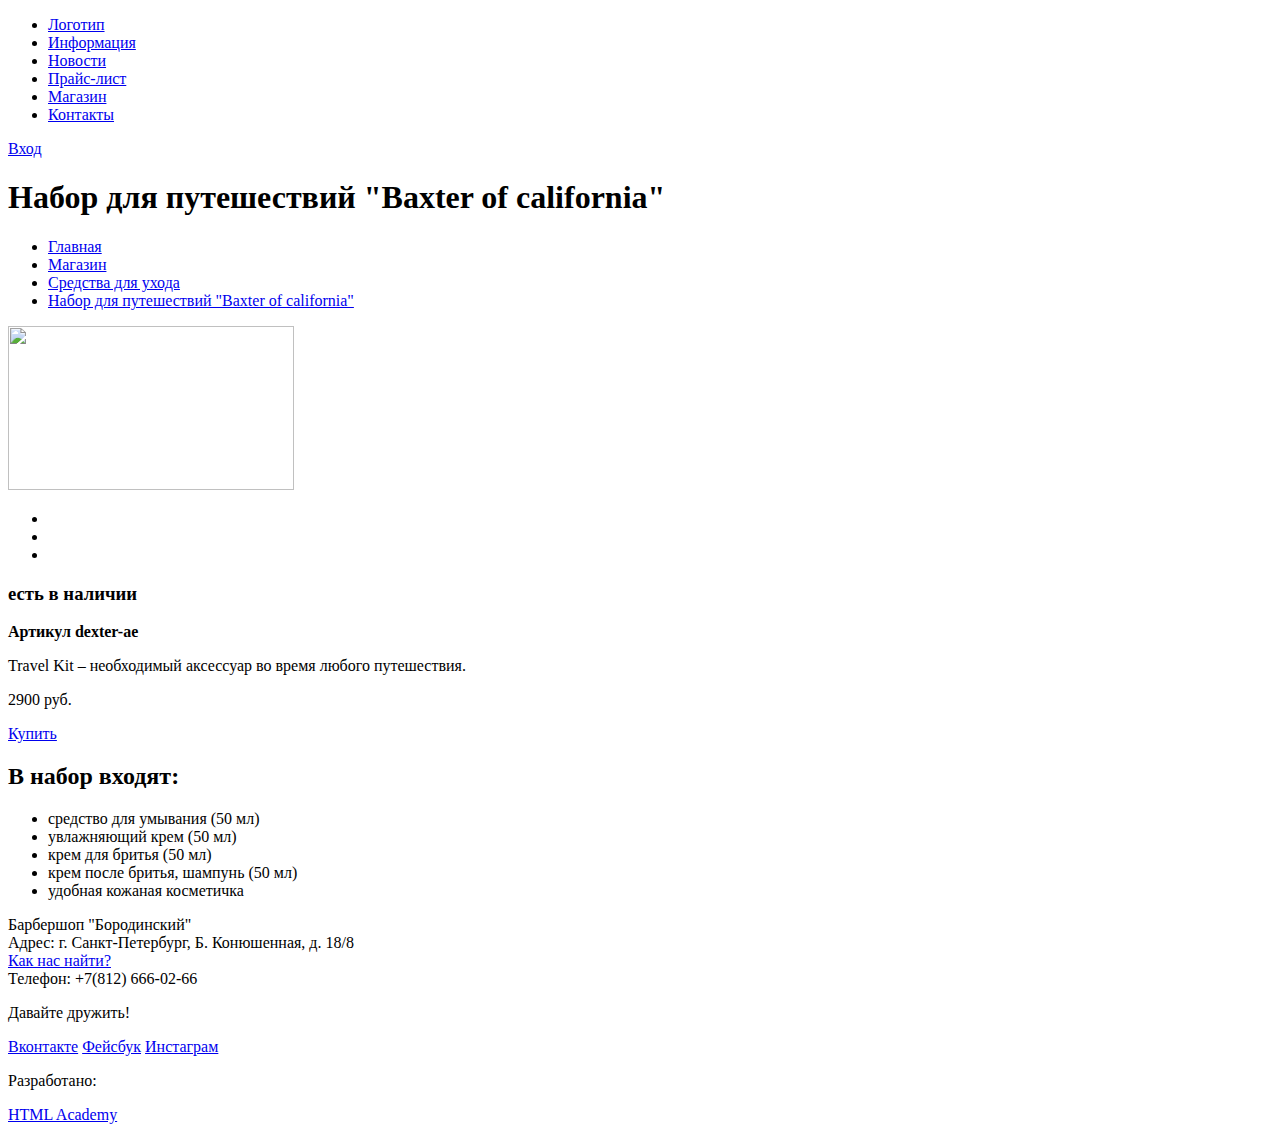
==== catalog-item.html @ 1c559ef1 "Разметка страниц" ====
<!DOCTYPE html>
<html lang="ru">
  <head>
    <meta charset="utf-8">
    <title>HTML Academy: Барбершоп - Каталог</title>
  </head>
  <body>
    <header class="main-header">
      <div class="container">
        <nav class="main-navigation">
          <ul>
            <li>
              <a href="#">Логотип</a>
            </li>
            <li>
              <a href="#">Информация</a>
            </li>
            <li>
              <a href="#">Новости</a>
            </li>
            <li>
              <a href="#">Прайс-лист</a>
            </li>
            <li>
              <a href="#">Магазин</a>
            </li>
            <li>
              <a href="#">Контакты</a>
            </li>
          </ul>
        </nav>
        <div class="user-block">
          <a class="login" href="#">Вход</a>
        </div>
      </div>
    </header>
    <main class="container">
      <h1>Набор для путешествий "Baxter of california"</h1>
      <!--Хлебные крошки-->
      <div class="breadcrumbs">
        <ul>
          <li>
            <a href="#">Главная</a>
          </li>
          <li>
            <a href="#">Магазин</a>
          </li>
          <li>
            <a href="#">Средства для ухода</a>
          </li>
          <li>
            <a href="#">Набор для путешествий "Baxter of california"</a>
          </li>
        </ul>
      </div>
      <!--Блок с картинками-->
      <div class="galery">
        <div class="photo"> <!--Большая картинка-->
          <img src="#photo" width="286" height="164" alt="">
        </div>
        <ul class="photo-controls">
          <li class="left-photo"></li>
          <li class="middle-photo"></li>
          <li class="right-photo"></li>
        </ul>
      </div>
      <!--Блок с описанием товара и его комплектацией.-->
      <div class="desription-batching">
        <div class="description">
          <h3>есть в наличии</h3>
          <b>Артикул dexter-ae</b>
          <p>Travel Kit – необходимый аксессуар во время любого путешествия.</p>
          <p>2900 руб.</p>
          <a class="btn" href="#">Купить</a>
        </div>
        <div class="batching"><!--Комплектация-->
          <h2>В набор входят:</h2>
          <ul>
            <li>средство для умывания (50 мл)</li>
            <li>увлажняющий крем (50 мл)</li>
            <li>крем для бритья (50 мл)</li>
            <li>крем после бритья, шампунь (50 мл)</li>
            <li>удобная кожаная косметичка</li>
          </ul>
        </div>
      </div>
    </main>
    <!--Футер-->
    <footer class="main-footer">
      <div class="container">
        <div class="footer-contacts">
          <p>
            Барбершоп "Бородинский"<br>
            Адрес: г. Санкт-Петербург, Б. Конюшенная, д. 18/8<br>
            <a href="#">Как нас найти?</a><br>
            Телефон: +7(812) 666-02-66
          </p>
        </div>
        <div class="footer-social">
          <p>Давайте дружить!</p>
          <a class="social-btn social-btn-vk" href="#">Вконтакте</a>
          <a class="social-btn social-btn-fb" href="#">Фейсбук</a>
          <a class="social-btn social-btn-inst" href="#">Инстаграм</a>
        </div>
        <div class="footer-copyright">
          <p>Разработано:</p>
          <a class="btn" href="https://htmlacademy.ru">HTML Academy</a>
        </div>
      </div>
    </footer>
  </body>
</html>
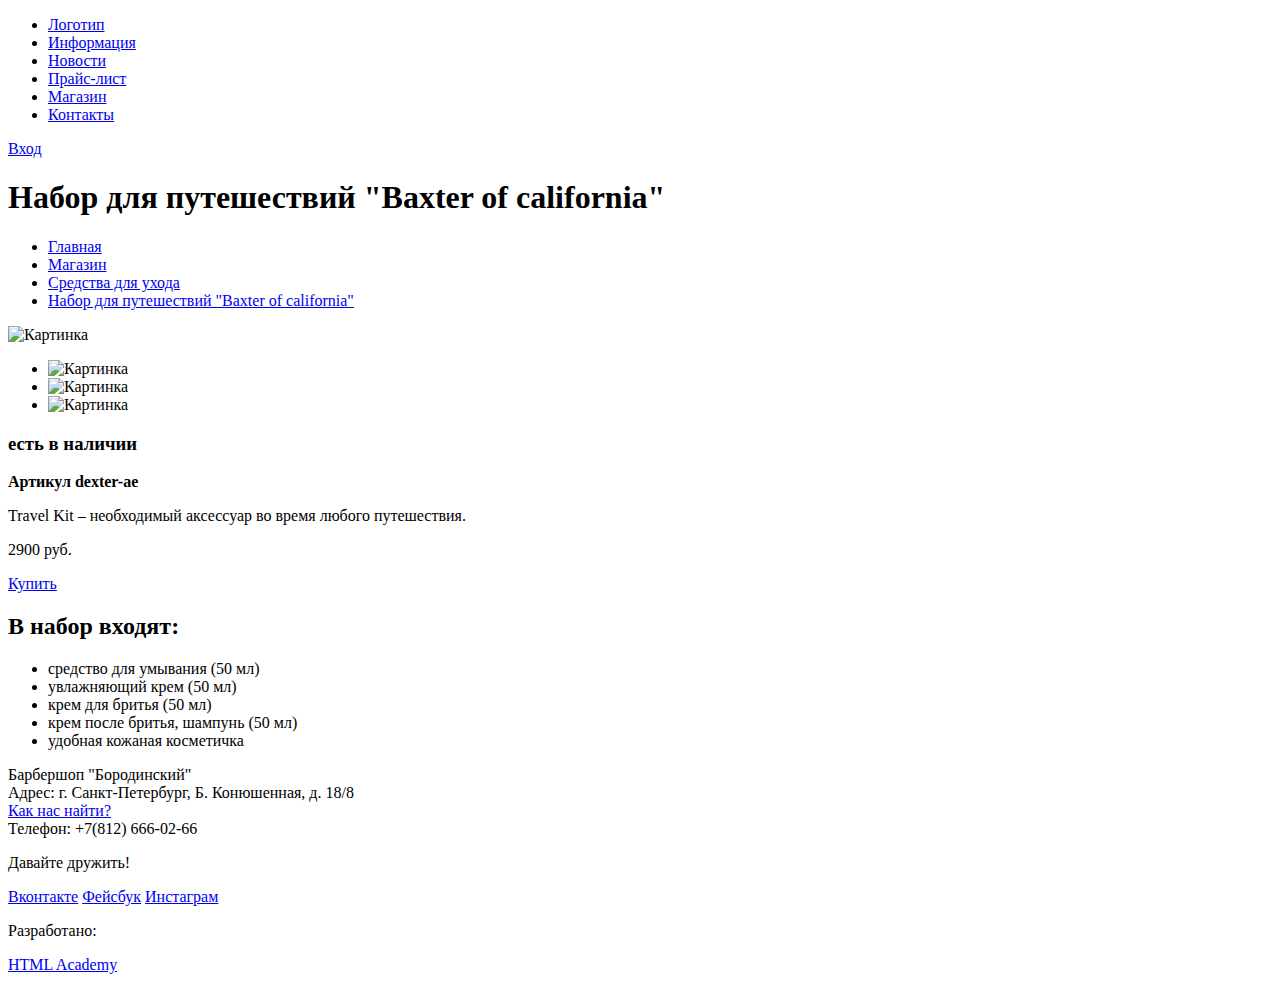
==== commit 07628d65: "Исправил ошибки в "Барбершопе"" ====
--- a/catalog-item.html
+++ b/catalog-item.html
@@ -9,24 +9,12 @@
       <div class="container">
         <nav class="main-navigation">
           <ul>
-            <li>
-              <a href="#">Логотип</a>
-            </li>
-            <li>
-              <a href="#">Информация</a>
-            </li>
-            <li>
-              <a href="#">Новости</a>
-            </li>
-            <li>
-              <a href="#">Прайс-лист</a>
-            </li>
-            <li>
-              <a href="#">Магазин</a>
-            </li>
-            <li>
-              <a href="#">Контакты</a>
-            </li>
+            <li><a href="#">Логотип</a></li>
+            <li><a href="#">Информация</a></li>
+            <li><a href="#">Новости</a></li>
+            <li><a href="#">Прайс-лист</a></li>
+            <li><a href="#">Магазин</a></li>
+            <li><a href="#">Контакты</a></li>
           </ul>
         </nav>
         <div class="user-block">
@@ -39,33 +27,25 @@
       <!--Хлебные крошки-->
       <div class="breadcrumbs">
         <ul>
-          <li>
-            <a href="#">Главная</a>
-          </li>
-          <li>
-            <a href="#">Магазин</a>
-          </li>
-          <li>
-            <a href="#">Средства для ухода</a>
-          </li>
-          <li>
-            <a href="#">Набор для путешествий "Baxter of california"</a>
-          </li>
+          <li><a href="#">Главная</a></li>
+          <li><a href="#">Магазин</a></li>
+          <li><a href="#">Средства для ухода</a></li>
+          <li><a href="#">Набор для путешествий "Baxter of california"</a></li>
         </ul>
       </div>
       <!--Блок с картинками-->
-      <div class="galery">
+      <div class="gallery">
         <div class="photo"> <!--Большая картинка-->
-          <img src="#photo" width="286" height="164" alt="">
+          <img src="http://placehold.it/150x100" width="150" height="100" alt="Картинка">
         </div>
         <ul class="photo-controls">
-          <li class="left-photo"></li>
-          <li class="middle-photo"></li>
-          <li class="right-photo"></li>
+          <li class="left-photo"><img src="http://placehold.it/50x50" width="50" height="50" alt="Картинка"></li>
+          <li class="middle-photo"><img src="http://placehold.it/50x50" width="50" height="50" alt="Картинка"></li>
+          <li class="right-photo"><img src="http://placehold.it/50x50" width="50" height="50" alt="Картинка"></li>
         </ul>
       </div>
       <!--Блок с описанием товара и его комплектацией.-->
-      <div class="desription-batching">
+      <div class="description-batching">
         <div class="description">
           <h3>есть в наличии</h3>
           <b>Артикул dexter-ae</b>
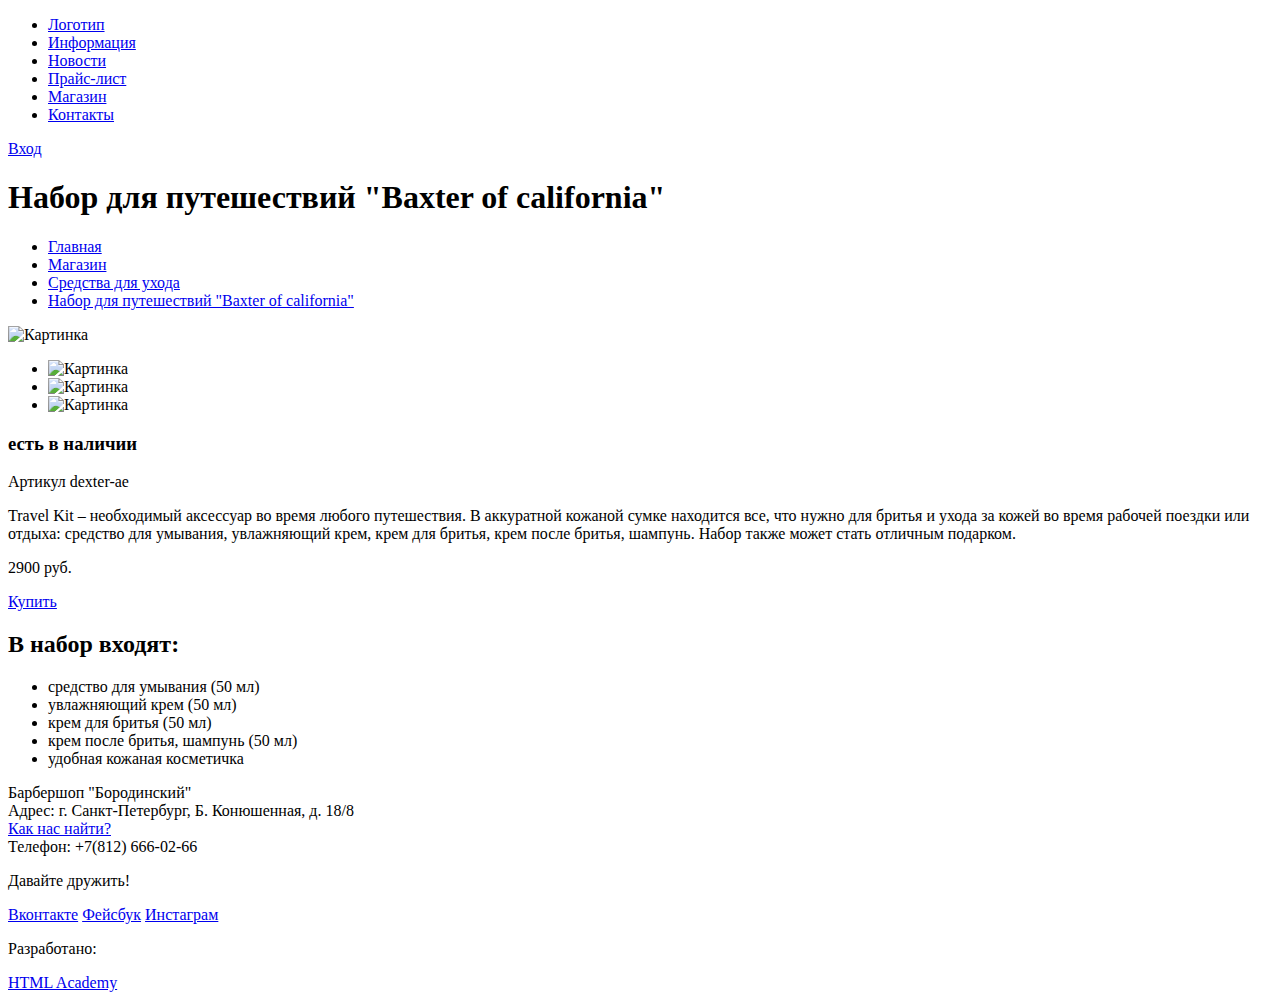
==== commit a9bdbede: "Добавил нелостающий текст" ====
--- a/catalog-item.html
+++ b/catalog-item.html
@@ -48,10 +48,17 @@
       <div class="description-batching">
         <div class="description">
           <h3>есть в наличии</h3>
-          <b>Артикул dexter-ae</b>
-          <p>Travel Kit – необходимый аксессуар во время любого путешествия.</p>
-          <p>2900 руб.</p>
-          <a class="btn" href="#">Купить</a>
+          <span>Артикул dexter-ae</span>
+          <p>
+             Travel Kit – необходимый аксессуар во время любого путешествия.
+             В аккуратной кожаной сумке находится все, что нужно для бритья и ухода
+             за кожей во время рабочей поездки или отдыха: средство для умывания, увлажняющий крем,
+             крем для бритья, крем после бритья, шампунь. Набор также может стать отличным подарком.
+          </p>
+          <div class="price-button">
+            <p>2900 руб.</p>
+            <a class="btn" href="#">Купить</a>
+          </div>
         </div>
         <div class="batching"><!--Комплектация-->
           <h2>В набор входят:</h2>
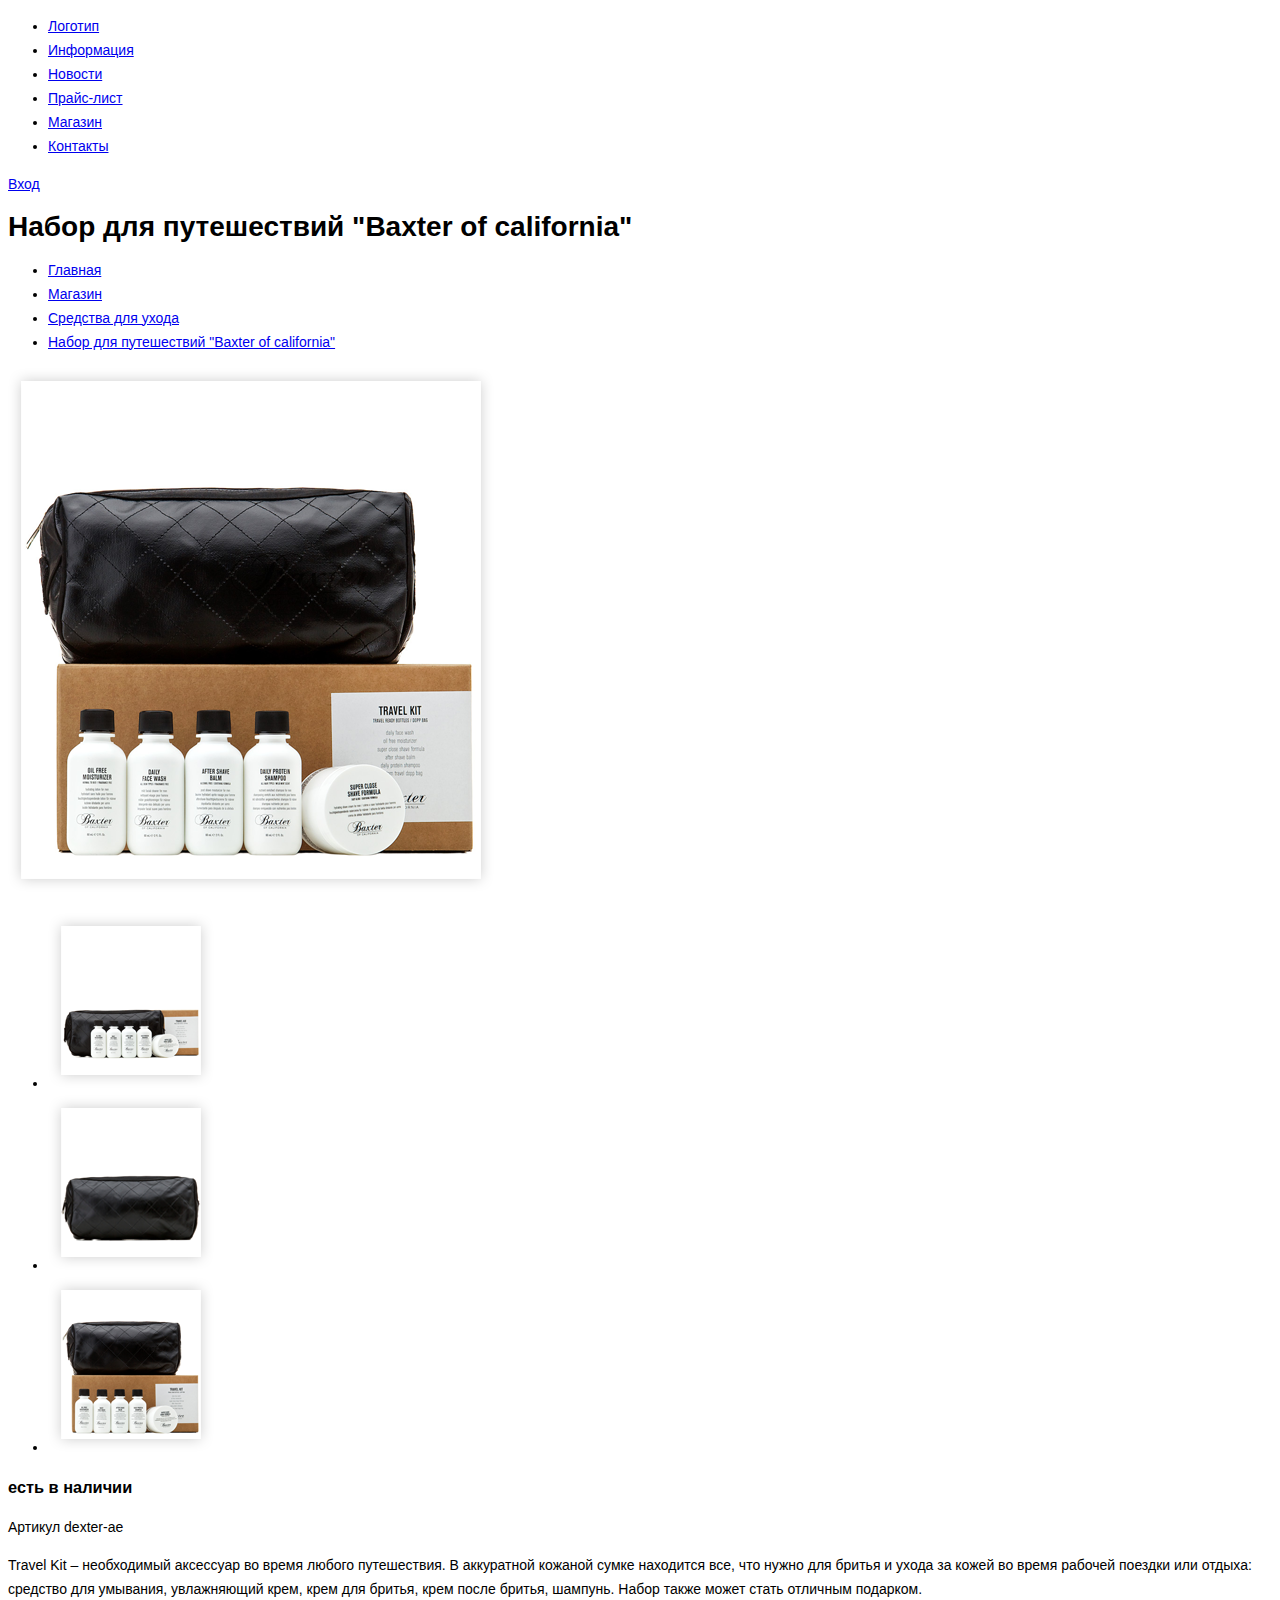
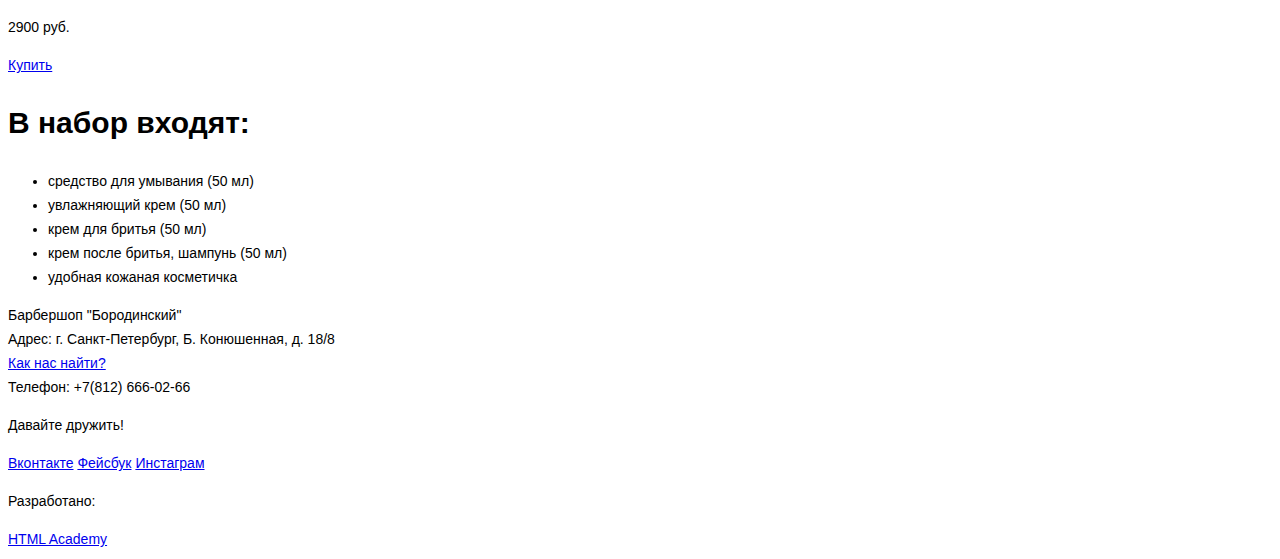
==== commit 74dbabc4: "Добавил картинки из шаблона." ====
--- a/catalog-item.html
+++ b/catalog-item.html
@@ -3,6 +3,7 @@
   <head>
     <meta charset="utf-8">
     <title>HTML Academy: Барбершоп - Каталог</title>
+    <link href="css/style.css" rel="stylesheet">
   </head>
   <body>
     <header class="main-header">
@@ -36,12 +37,12 @@
       <!--Блок с картинками-->
       <div class="gallery">
         <div class="photo"> <!--Большая картинка-->
-          <img src="http://placehold.it/150x100" width="150" height="100" alt="Картинка">
+          <img src="img/item-large.png" width="486" height="524" alt="Картинка">
         </div>
         <ul class="photo-controls">
-          <li class="left-photo"><img src="http://placehold.it/50x50" width="50" height="50" alt="Картинка"></li>
-          <li class="middle-photo"><img src="http://placehold.it/50x50" width="50" height="50" alt="Картинка"></li>
-          <li class="right-photo"><img src="http://placehold.it/50x50" width="50" height="50" alt="Картинка"></li>
+          <li class="left-photo"><img src="img/catalog-item-1.png" width="166" height="175" alt="Картинка"></li>
+          <li class="middle-photo"><img src="img/catalog-item-2.png" width="166" height="175" alt="Картинка"></li>
+          <li class="right-photo"><img src="img/catalog-item-3.png" width="166" height="175" alt="Картинка"></li>
         </ul>
       </div>
       <!--Блок с описанием товара и его комплектацией.-->
--- a/css/style.css
+++ b/css/style.css
@@ -0,0 +1,10 @@
+body {
+  font-size: 14px;
+  line-height: 24px;
+  color: #000000;
+  font-family: "PTSans NarrowBold", "Arial", sans-serif;
+}
+h2 {
+  font-size: 30px;
+  line-height: 42px;
+}
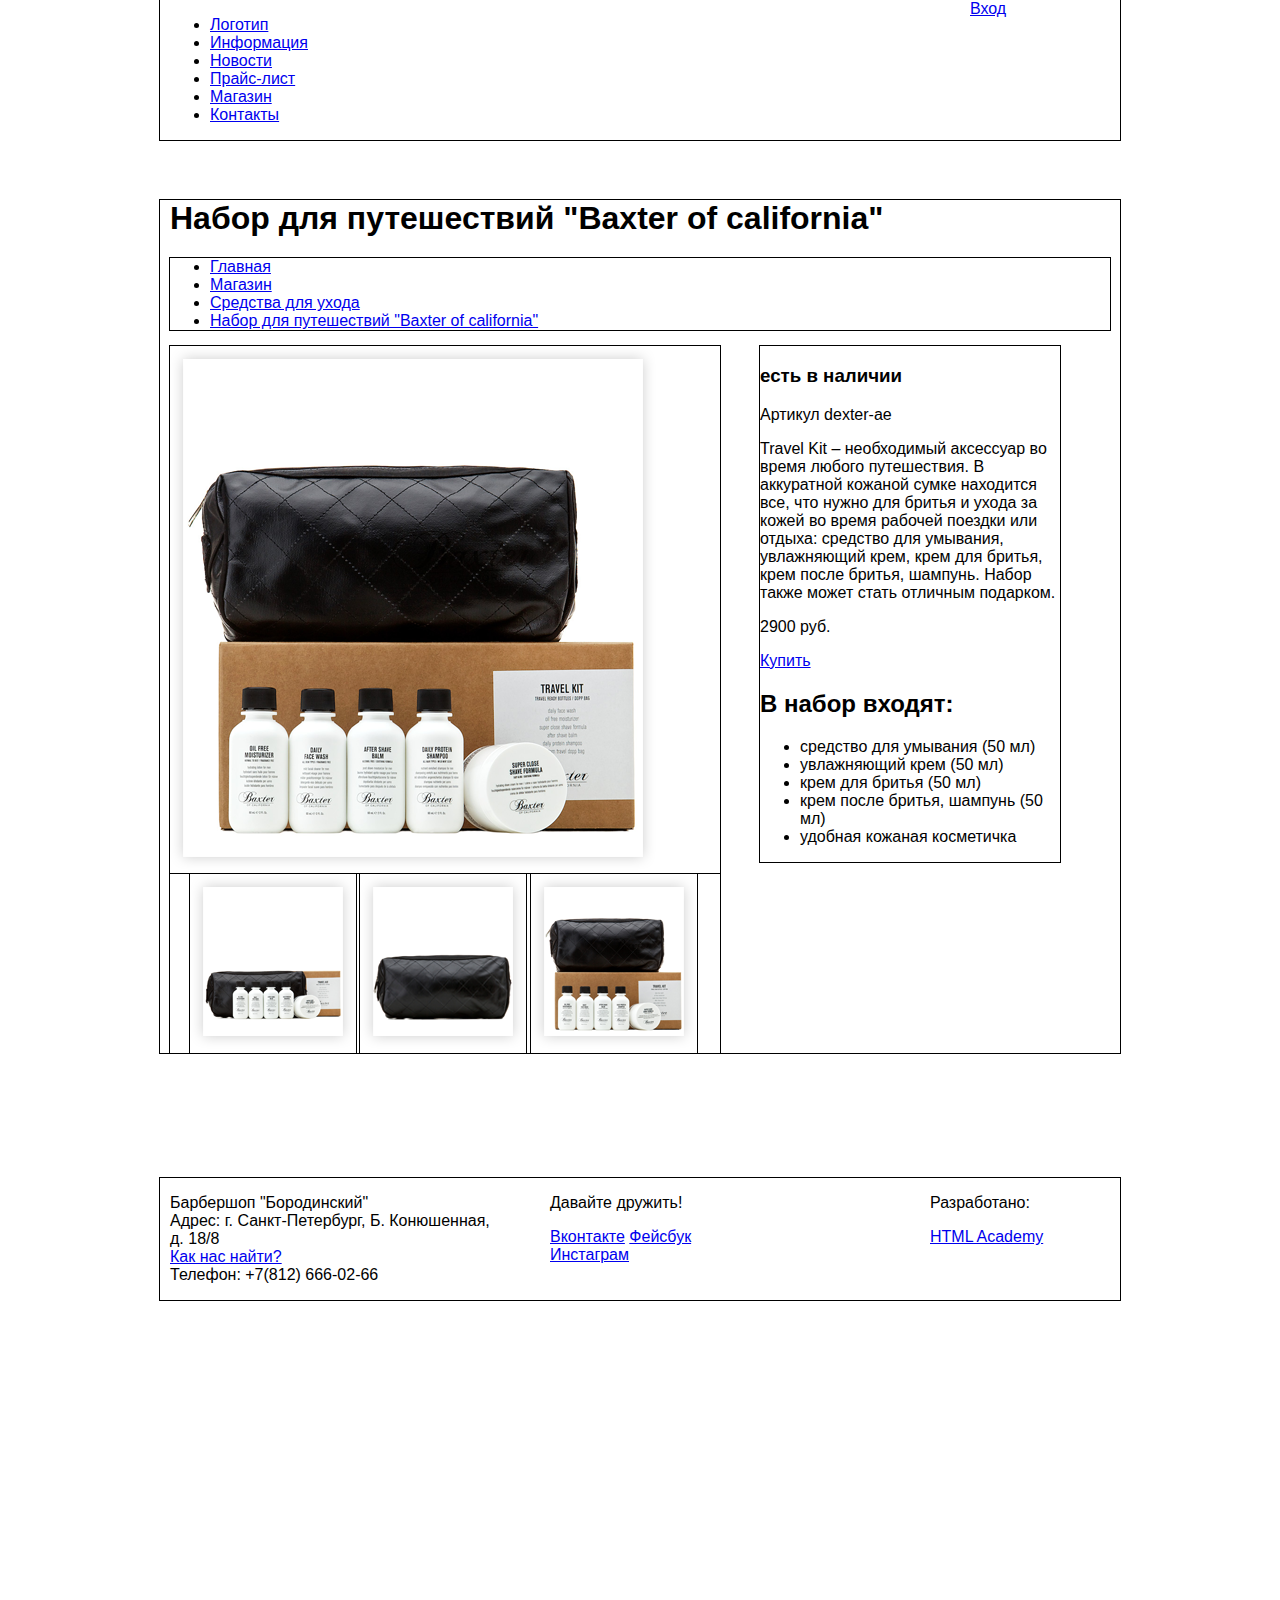
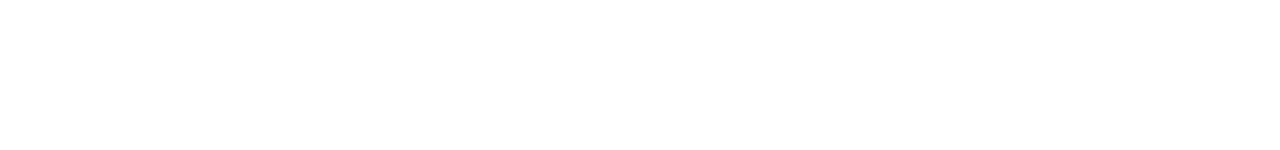
==== commit cef279d5: "Исправления "Сетка"" ====
--- a/catalog-item.html
+++ b/catalog-item.html
@@ -3,11 +3,12 @@
   <head>
     <meta charset="utf-8">
     <title>HTML Academy: Барбершоп - Каталог</title>
+    <link href="css/normalize.css" rel="stylesheet">
     <link href="css/style.css" rel="stylesheet">
   </head>
   <body>
     <header class="main-header">
-      <div class="container">
+      <div class="container clearfix">
         <nav class="main-navigation">
           <ul>
             <li><a href="#">Логотип</a></li>
@@ -23,7 +24,7 @@
         </div>
       </div>
     </header>
-    <main class="container">
+    <main class="container clearfix">
       <h1>Набор для путешествий "Baxter of california"</h1>
       <!--Хлебные крошки-->
       <div class="breadcrumbs">
@@ -75,7 +76,7 @@
     </main>
     <!--Футер-->
     <footer class="main-footer">
-      <div class="container">
+      <div class="container clearfix">
         <div class="footer-contacts">
           <p>
             Барбершоп "Бородинский"<br>
--- a/css/style.css
+++ b/css/style.css
@@ -1,10 +1,178 @@
+html,
 body {
-  font-size: 14px;
-  line-height: 24px;
-  color: #000000;
-  font-family: "PTSans NarrowBold", "Arial", sans-serif;
+  min-width: 1122px;
+  min-height: 1750px;
+  margin: 0;
+  padding: 0;
 }
-h2 {
-  font-size: 30px;
-  line-height: 42px;
+
+body {
+/*  background: #000000 url("../img/barbershop-index-grid.jpg") no-repeat 50% 3px;
+  background-size: auto;*/
 }
+
+.clearfix::after {
+  content: "";
+
+  display: table;
+  clear: both;
+}
+
+.container {
+  outline: 1px solid #000000;
+  width: 940px;
+  margin: 0 auto;
+  padding: 0 10px;
+}
+
+.main-header {
+  margin-bottom: 60px;
+}
+
+.main-navigation {
+  float: left;
+  width: 780px;
+
+  /* Только для оформления сетки */
+  min-height: 70px;
+}
+
+.user-block {
+  float: right;
+  width: 140px;
+
+  /* Только для оформления сетки */
+  min-height: 70px;
+}
+
+.index-logo {
+  width: 368px;
+  height: 204px;
+  margin-right: auto;
+  margin-left: auto;
+  margin-bottom: 25px;
+}
+
+.features {
+  margin-bottom: 80px;
+}
+
+.features-item {
+  float: left;
+  width: 300px;
+  margin-right: 20px;
+
+  /* Только для оформления сетки */
+  min-height: 175px;
+}
+
+.features-item:last-child {
+  margin-right: 0;
+}
+
+.index-content {
+  margin-bottom: 35px;
+  padding: 50px 80px;
+}
+
+.index-content-left {
+  float: left;
+  width: 380px;
+
+  /* Только для оформления сетки */
+  min-height: 330px;
+}
+
+.index-content-right {
+  float: left;
+  width: 380px;
+  /* Только для оформления сетки */
+  min-height: 330px;
+}
+
+.main-footer {
+  margin-top: 65px;
+  padding-top: 60px;
+  padding-bottom: 40px;
+}
+
+.footer-contacts {
+  float: left;
+  width: 320px;
+  margin-right: 60px;
+
+  /* Только для оформления сетки */
+  min-height: 90px;
+}
+
+.footer-social {
+  float: left;
+  width: 180px;
+
+  /* Только для оформления сетки */
+  min-height: 90px;
+}
+
+.footer-copyright {
+  float: right;
+  width: 180px;
+
+  /* Только для оформления сетки */
+  min-height: 90px;
+}
+/*Файл catalog.html*/
+.breadcrumbs {
+  margin-bottom: 25px
+  margin-right: auto;
+  outline: 1px solid #000000;
+}
+
+.filter {
+    float: left;
+    width: 220px;
+    margin-right: 20px;
+    outline: 1px solid #000000;
+}
+
+.goods {
+  float: left;
+  width: 700px;
+  outline: 1px solid #000000;
+  margin-bottom: 20px;
+}
+
+.good-card {
+  display: inline-block;
+  width: 220px;
+  height: 290px;
+  margin-left: 10px;
+}
+
+.paginator {
+  clear: both;
+  outline: 1px solid #000000;
+}
+/*Файл catalog-item.html*/
+.gallery {
+  float: left;
+  width: 550px;
+  outline: 1px solid #000000;
+}
+
+.description-batching {
+  float: left;
+  width: 300px;
+  margin-left: 40px;
+  outline: 1px solid #000000;
+}
+.photo-controls {
+  outline: 1px solid #000000;
+  margin: 0;
+  padding-left: 20px;
+  padding-right: 20px;
+}
+
+.photo-controls li{
+  display: inline-block;
+  outline: 1px solid #000000;
+}
